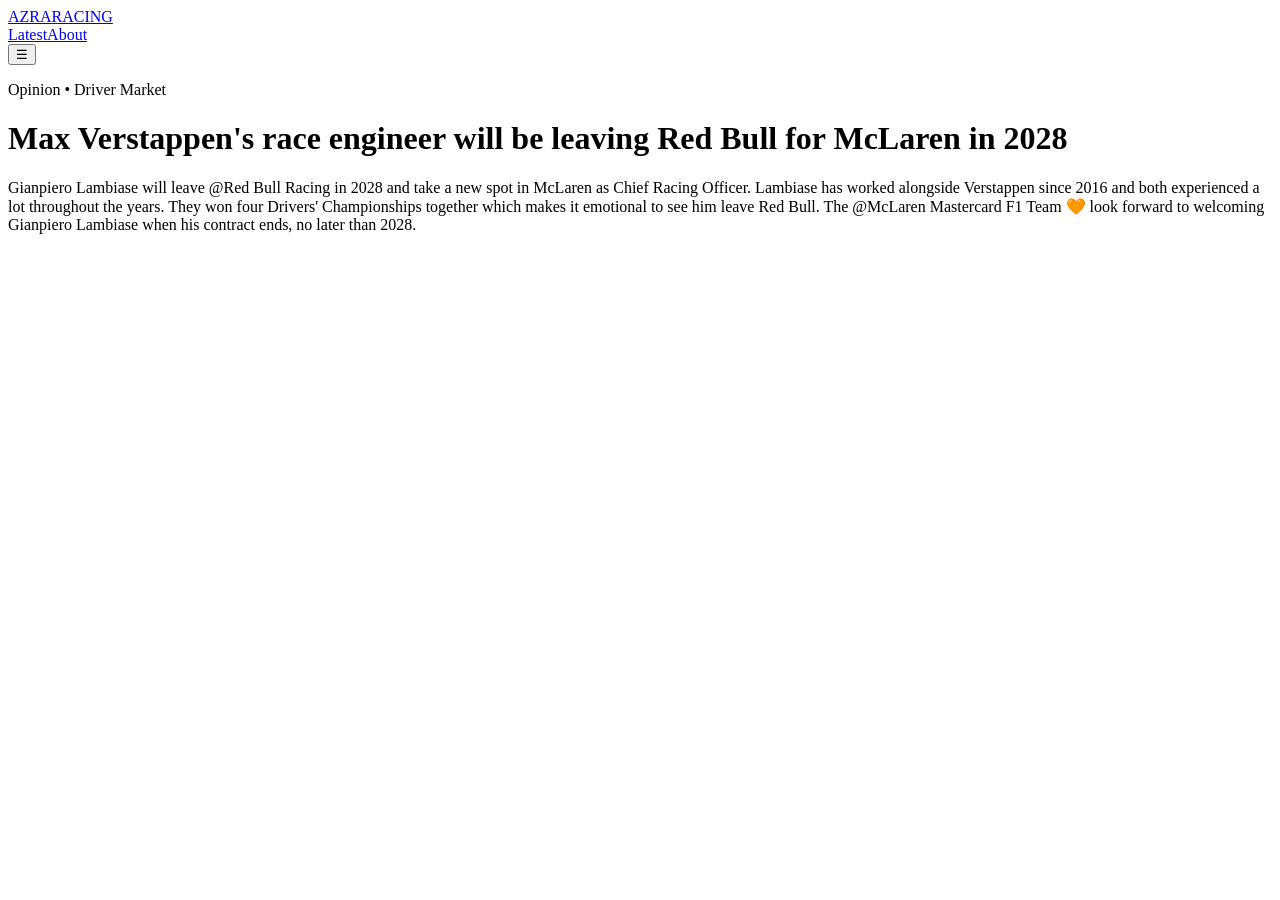
==== articles/Max Verstappen's race engineer will be leaving Red Bull for McLaren in 2028.html @ 9e99c8d6 "Create Max Verstappen's race engineer will be leaving Red Bull for McLaren in 2028.html" ====
<!DOCTYPE html>
<html lang="en">
<head>
  <meta charset="UTF-8" />
  <meta name="viewport" content="width=device-width, initial-scale=1.0" />
  <title>Max Verstappen's race engineer will be leaving Red Bull for McLaren in 2028</title>
  <link rel="stylesheet" href="../style.css" />
</head>
<body>
  <header class="site-header">
    <a class="logo" href="../index.html"><span>AZRA</span>RACING</a>
    <nav id="nav"><a href="../index.html#latest">Latest</a><a href="../index.html#about">About</a></nav>
    <button id="menuBtn" class="menu-btn">☰</button>
  </header>

  <main class="article-page">
    <p class="meta">Opinion • Driver Market</p>
    <h1>Max Verstappen's race engineer will be leaving Red Bull for McLaren in 2028</h1>
    <p>Gianpiero Lambiase will leave @Red Bull Racing in 2028 and take a new spot in McLaren as Chief Racing Officer.

Lambiase has worked alongside Verstappen since 2016 and both experienced a lot throughout the years. They won four Drivers' Championships together which makes it emotional to see him leave Red Bull.

The @McLaren Mastercard F1 Team 🧡 look forward to welcoming Gianpiero Lambiase when his contract ends, no later than 2028. </p>
  </main>
  <script src="../script.js"></script>
</body>
</html>
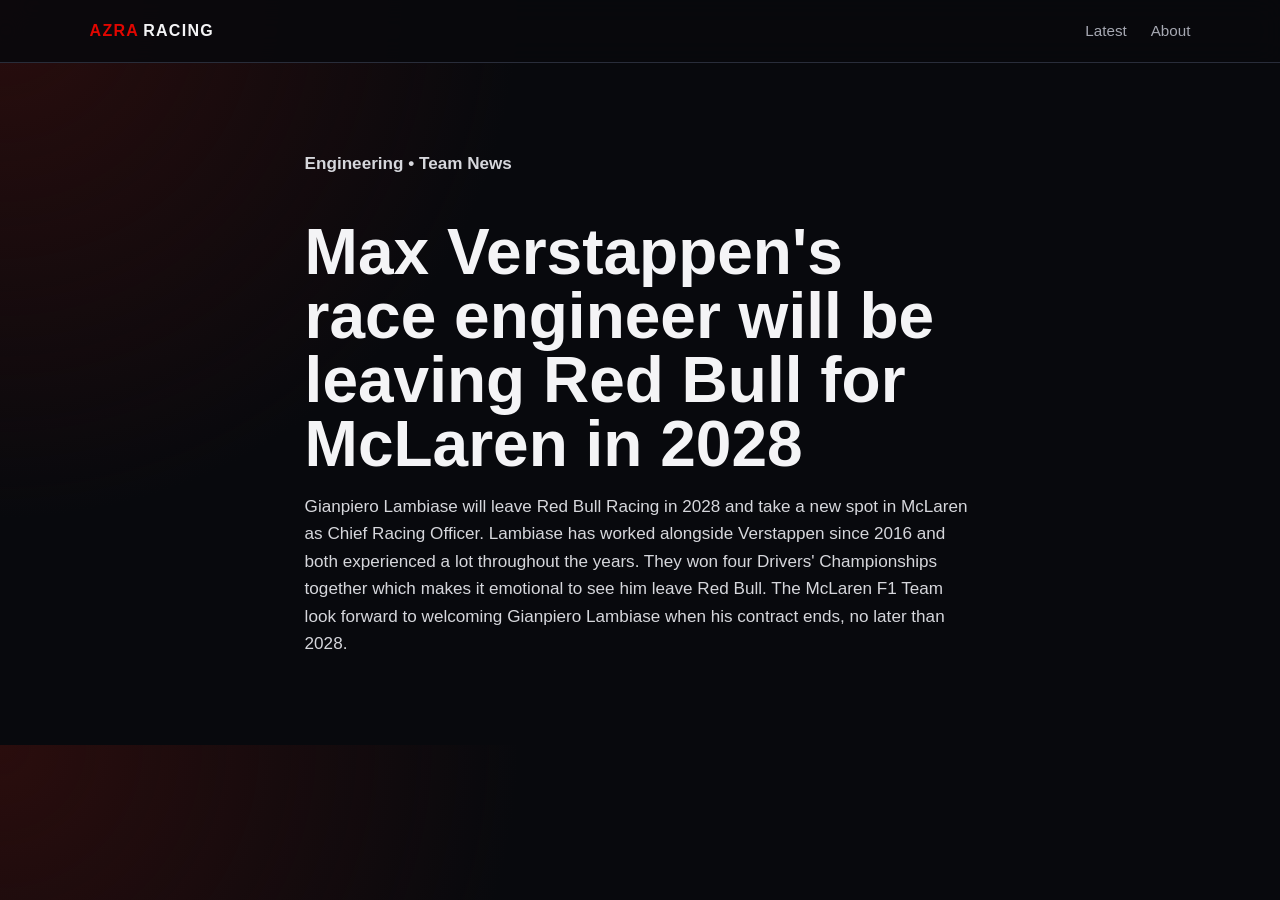
==== commit b4eefa8d: "extra calendar and article change" ====
--- a/articles/Max Verstappen's race engineer will be leaving Red Bull for McLaren in 2028.html
+++ b/articles/Max Verstappen's race engineer will be leaving Red Bull for McLaren in 2028.html
@@ -14,13 +14,13 @@
   </header>
 
   <main class="article-page">
-    <p class="meta">Opinion • Driver Market</p>
+    <p class="meta">Engineering • Team News</p>
     <h1>Max Verstappen's race engineer will be leaving Red Bull for McLaren in 2028</h1>
-    <p>Gianpiero Lambiase will leave @Red Bull Racing in 2028 and take a new spot in McLaren as Chief Racing Officer.
+    <p>Gianpiero Lambiase will leave Red Bull Racing in 2028 and take a new spot in McLaren as Chief Racing Officer.
 
 Lambiase has worked alongside Verstappen since 2016 and both experienced a lot throughout the years. They won four Drivers' Championships together which makes it emotional to see him leave Red Bull.
 
-The @McLaren Mastercard F1 Team 🧡 look forward to welcoming Gianpiero Lambiase when his contract ends, no later than 2028. </p>
+The McLaren F1 Team look forward to welcoming Gianpiero Lambiase when his contract ends, no later than 2028. </p>
   </main>
   <script src="../script.js"></script>
 </body>
--- a/style.css
+++ b/style.css
@@ -0,0 +1,401 @@
+:root {
+  --bg: #08090d;
+  --panel: #11131b;
+  --panel2: #171a24;
+  --text: #f4f4f6;
+  --muted: #a6a8b2;
+  --red: #e10600;
+  --line: #292d3a;
+}
+
+* {
+  box-sizing: border-box
+}
+
+html {
+  scroll-behavior: smooth
+}
+
+body {
+  margin: 0;
+  font-family: Arial, Helvetica, sans-serif;
+  background: radial-gradient(circle at top left, #2a0d0d, transparent 35%), var(--bg);
+  color: var(--text);
+  line-height: 1.6
+}
+
+a {
+  color: inherit;
+  text-decoration: none
+}
+
+.site-header {
+  position: sticky;
+  top: 0;
+  z-index: 10;
+  display: flex;
+  align-items: center;
+  justify-content: space-between;
+  padding: 18px 7%;
+  background: rgba(8, 9, 13, .88);
+  backdrop-filter: blur(14px);
+  border-bottom: 1px solid var(--line)
+}
+
+.logo {
+  font-weight: 900;
+  letter-spacing: .08em
+}
+
+.logo span {
+  color: var(--red);
+  margin-right: 4px
+}
+
+nav {
+  display: flex;
+  gap: 24px;
+  color: var(--muted);
+  font-size: .95rem
+}
+
+nav a:hover {
+  color: var(--text)
+}
+
+.menu-btn {
+  display: none;
+  background: var(--panel);
+  color: var(--text);
+  border: 1px solid var(--line);
+  padding: 8px 12px;
+  border-radius: 10px
+}
+
+.hero {
+  min-height: 78vh;
+  display: grid;
+  grid-template-columns: 1.4fr .8fr;
+  gap: 32px;
+  align-items: center;
+  padding: 70px 7%;
+  background: linear-gradient(135deg, rgba(225, 6, 0, .18), transparent 45%)
+}
+
+.tag,
+.section-title p {
+  color: var(--red);
+  font-weight: 700;
+  text-transform: uppercase;
+  font-size: .8rem;
+  letter-spacing: .12em
+}
+
+.hero h1 {
+  font-size: clamp(2.4rem, 6vw, 5.9rem);
+  line-height: .92;
+  margin: 10px 0 20px;
+  letter-spacing: -.06em
+}
+
+.hero p {
+  max-width: 660px;
+  color: var(--muted);
+  font-size: 1.1rem
+}
+
+.button {
+  display: inline-block;
+  margin-top: 20px;
+  background: var(--red);
+  padding: 13px 18px;
+  border-radius: 999px;
+  font-weight: 800
+}
+
+.hero-card {
+  background: linear-gradient(180deg, var(--panel2), var(--panel));
+  border: 1px solid var(--line);
+  border-radius: 26px;
+  padding: 28px;
+  min-height: 260px;
+  display: flex;
+  flex-direction: column;
+  justify-content: end;
+  box-shadow: 0 25px 70px rgba(0, 0, 0, .35)
+}
+
+.hero-card p {
+  color: var(--red);
+  font-weight: 900
+}
+
+.hero-card h2 {
+  font-size: 2.1rem;
+  line-height: 1.05
+}
+
+.hero-card span {
+  color: var(--muted)
+}
+
+.section,
+.split-section,
+.about {
+  padding: 64px 7%
+}
+
+.section-title h2,
+.split-section h2,
+.about h2 {
+  font-size: clamp(2rem, 4vw, 3.5rem);
+  margin: 0 0 25px
+}
+
+.article-grid {
+  display: grid;
+  grid-template-columns: repeat(3, 1fr);
+  gap: 20px
+}
+
+.card {
+  background: var(--panel);
+  border: 1px solid var(--line);
+  border-radius: 22px;
+  padding: 24px;
+  transition: .2s
+}
+
+.card:hover {
+  transform: translateY(-5px);
+  border-color: var(--red)
+}
+
+.card span {
+  color: var(--red);
+  font-weight: 800;
+  font-size: .82rem
+}
+
+.card h3 {
+  font-size: 1.45rem;
+  line-height: 1.15
+}
+
+.card p,
+.split-section p,
+.about p,
+.calendar-box p {
+  color: var(--muted)
+}
+
+.split-section {
+  display: grid;
+  grid-template-columns: 1fr 1fr;
+  gap: 32px;
+  align-items: center;
+  background: #0b0d13
+}
+
+.category-list {
+  display: flex;
+  flex-wrap: wrap;
+  gap: 12px
+}
+
+.category-list span {
+  border: 1px solid var(--line);
+  background: var(--panel);
+  border-radius: 999px;
+  padding: 12px 15px
+}
+
+.calendar-box {
+  border-left: 4px solid var(--red);
+  background: var(--panel);
+  padding: 22px;
+  border-radius: 18px
+}
+
+.about {
+  max-width: 850px
+}
+
+footer {
+  border-top: 1px solid var(--line);
+  padding: 24px 7%;
+  color: var(--muted)
+}
+
+.article-page {
+  max-width: 850px;
+  margin: 0 auto;
+  padding: 70px 7%
+}
+
+.article-page h1 {
+  font-size: clamp(2.2rem, 5vw, 4.5rem);
+  line-height: 1;
+  margin-bottom: 12px
+}
+
+.meta {
+  color: var(--red);
+  font-weight: 800
+}
+
+.article-page p {
+  color: #d6d7dc;
+  font-size: 1.07rem
+}
+
+.quote {
+  border-left: 4px solid var(--red);
+  padding: 10px 0 10px 20px;
+  margin: 28px 0;
+  color: var(--text);
+  font-size: 1.2rem
+}
+
+.back {
+  display: inline-block;
+  margin-top: 32px;
+  color: var(--red);
+  font-weight: 800
+}
+
+@media(max-width:800px) {
+  nav {
+    display: none;
+    position: absolute;
+    top: 64px;
+    right: 7%;
+    background: var(--panel);
+    border: 1px solid var(--line);
+    border-radius: 18px;
+    padding: 18px;
+    flex-direction: column
+  }
+
+  .nav-open {
+    display: flex
+  }
+
+  .menu-btn {
+    display: block
+  }
+
+  .hero,
+  .split-section {
+    grid-template-columns: 1fr;
+    min-height: auto
+  }
+
+  .article-grid {
+    grid-template-columns: 1fr
+  }
+
+  .hero {
+    padding-top: 50px
+  }
+
+  .hero-card {
+    min-height: 190px
+  }
+}
+
+
+.race-calendar {
+  padding: 70px 8%;
+  background: #0b0b0d;
+  color: #f5f5f5;
+}
+
+.eyebrow {
+  color: #ff8700;
+  text-transform: uppercase;
+  letter-spacing: 2px;
+  font-size: 0.8rem;
+}
+
+.calendar-header h2 {
+  font-size: clamp(2rem, 5vw, 4rem);
+  margin-bottom: 30px;
+}
+
+.calendar-grid {
+  display: grid;
+  grid-template-columns: repeat(auto-fit, minmax(230px, 1fr));
+  gap: 20px;
+}
+
+.race-card {
+  background: linear-gradient(145deg, #151515, #0e0e10);
+  border: 1px solid #292929;
+  border-radius: 22px;
+  padding: 24px;
+  min-height: 210px;
+  position: relative;
+  transition: 0.25s ease;
+}
+
+.race-card:hover {
+  transform: translateY(-6px);
+  border-color: #ff8700;
+}
+
+.race-card::before {
+  content: "";
+  position: absolute;
+  left: 0;
+  top: 0;
+  width: 6px;
+  height: 100%;
+  background: #ff8700;
+}
+
+.tag {
+  display: inline-block;
+  font-size: 0.75rem;
+  color: #ff8700;
+  border: 1px solid #ff8700;
+  border-radius: 999px;
+  padding: 5px 10px;
+  margin-bottom: 18px;
+}
+
+.race-card.next-race {
+  background: linear-gradient(145deg, #241400, #111);
+  border-color: #ff8700;
+}
+
+.race-card.race-weekend {
+  background: linear-gradient(145deg, #2a1600, #111);
+  border-color: #ff8700;
+}
+
+.race-card.completed {
+  opacity: 0.55;
+}
+
+.race-card.completed .tag {
+  color: #999;
+  border-color: #555;
+}
+
+.race-card h3 {
+  margin: 0 0 10px;
+  font-size: 1.4rem;
+}
+
+.race-card p {
+  color: #aaa;
+  margin: 0;
+}
+
+.race-date {
+  position: absolute;
+  bottom: 24px;
+  left: 24px;
+  font-weight: 700;
+}
